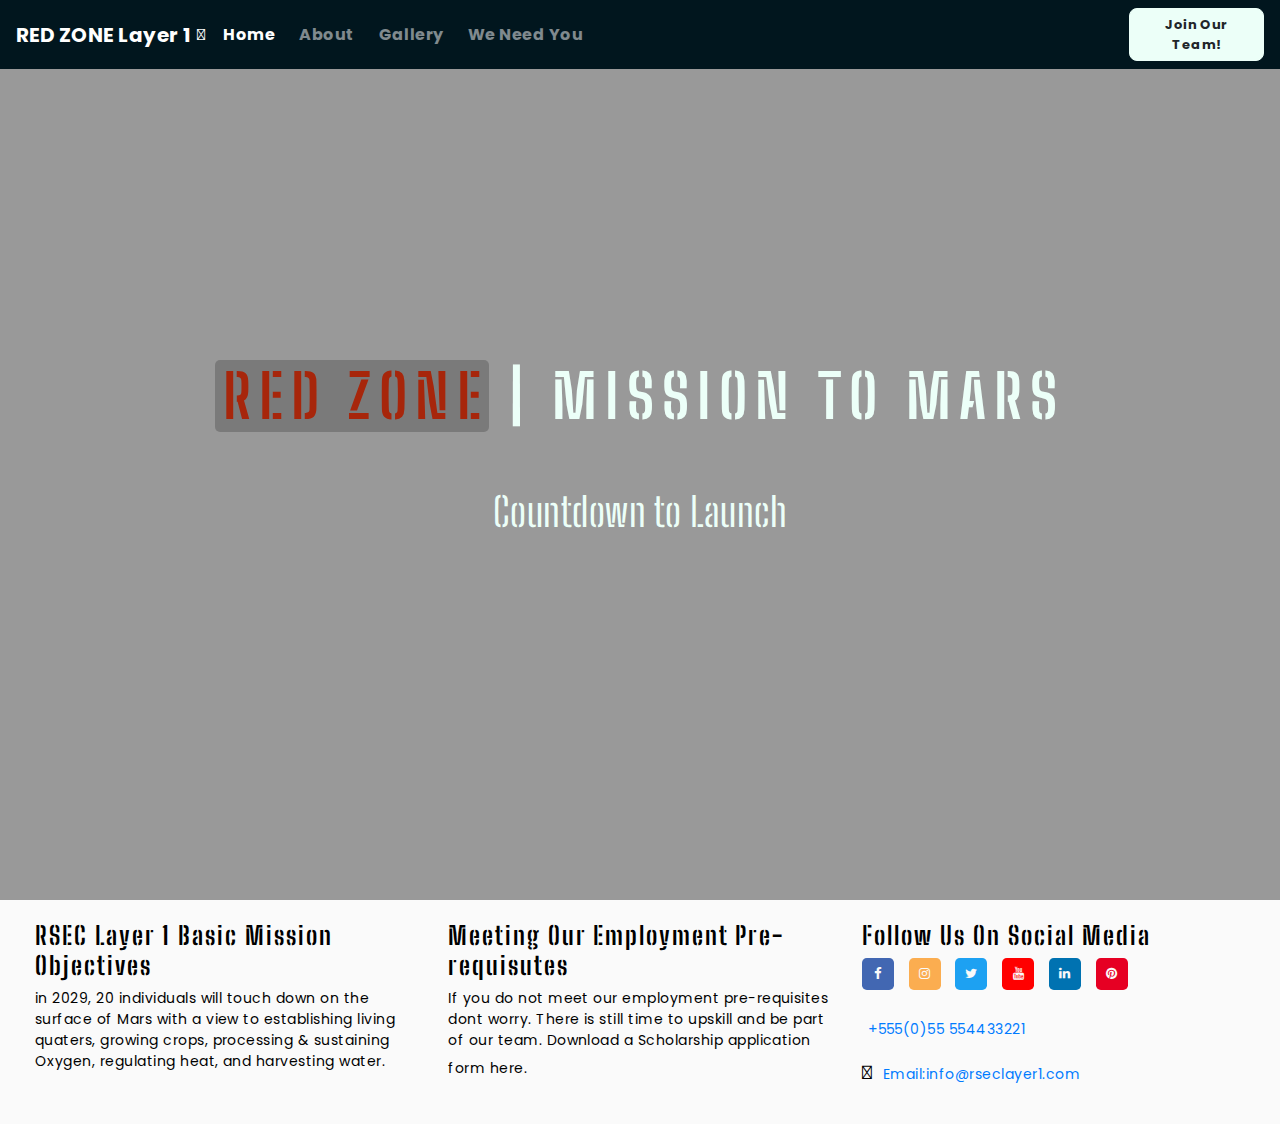
==== index.html @ 6c83a7f4 "navbar dropdown menu removed as it serves no purpose with the page being so short" ====
<!DOCTYPE html>
<html lang="en">

<head>
    <meta charset="UTF-8">
    <title>Red Zone | Mission 2 Mars</title>
    <meta name="viewport" content="width=device-width, initial-scale=1.0">
    <link rel="stylesheet" href="https://stackpath.bootstrapcdn.com/bootstrap/4.3.1/css/bootstrap.min.css"
        integrity="sha384-ggOyR0iXCbMQv3Xipma34MD+dH/1fQ784/j6cY/iJTQUOhcWr7x9JvoRxT2MZw1T" crossorigin="anonymous">
    <link rel="stylesheet" href="https://use.fontawesome.com/releases/v5.6.1/css/all.css"
        integrity="sha384-gfdkjb5BdAXd+lj+gudLWI+BXq4IuLW5IT+brZEZsLFm++aCMlF1V92rMkPaX4PP" crossorigin="anonymous">
    <script src="https://stackpath.bootstrapcdn.com/bootstrap/4.3.1/js/bootstrap.min.js"
        integrity="sha384-JjSmVgyd0p3pXB1rRibZUAYoIIy6OrQ6VrjIEaFf/nJGzIxFDsf4x0xIM+B07jRM" crossorigin="anonymous">
        </script>
    <link rel="preconnect" href="https://fonts.gstatic.com">
    <link href="https://fonts.googleapis.com/css2?family=Big+Shoulders+Stencil+Text&display=swap" rel="stylesheet">
    <link href="https://fonts.googleapis.com/css2?family=Poppins&display=swap" rel="stylesheet">
    <link href="https://fonts.googleapis.com/css2?family=JetBrains+Mono&display=swap" rel="stylesheet">
    <link rel="stylesheet" href="https://maxcdn.bootstrapcdn.com/font-awesome/4.7.0/css/font-awesome.min.css"
        type="text/css" />
    <link rel="stylesheet" href="assets/css/style.css">
</head>

<body>
    <!-- Start Nav Bar-->
    <div class="container-fluid navalert-container">
        <nav class="navbar navbar-dark navbar-expand-md">
            <a href="index.html" class="navbar-brand">RED ZONE Layer 1</a>
            <a><i class="fas fa-space-shuttle fa-rotate-270" aria-hidden="true"></i>
                <span class="sr-only">Space-Shuttle</span>
            </a>
            <button class="navbar-toggler ml-auto" type="button" data-toggle="collapse" data-target="#navbarNavDropdown"
                aria-controls="navbarNavDropdown" aria-expanded="false" aria-label="Toggle navigation">
                <span class="navbar-toggler-icon"></span></button>
            <div class="collapse navbar-collapse" id="navbarNavDropdown">
                <ul class="navbar-nav mr-auto">
                    <li class="active nav-item mr-2"><a class="nav-link" href="index.html">Home</a></li>
                    <li class="nav-item mr-2"><a class="nav-link" href="about.html">About</a></li>
                    <li class="nav-item mr-2"><a class="nav-link" href="gallery.html">Gallery</a></li>
                    <li class="nav-item mr-2"><a class="nav-link" href="weneedyou.html">We Need You</a></li>
                    <!--<li class="nav-item dropdown">
                        <a class="nav-link dropdown-toggle" href="#" id="navbarDropdownMenuLink" role="button"
                            data-toggle="dropdown" aria-haspopup="true" aria-expanded="false">
                            We Need You
                        </a>
                        <div class="dropdown-menu" aria-labelledby="navbarDropdownMenuLink">
                            <a class="dropdown-item" href="weneedyou.html#am">Advanced Medical</a>
                            <a class="dropdown-item" href="weneedyou.html#it">Information Tech.</a>
                            <a class="dropdown-item" href="weneedyou.html#as">Agriculture Science</a>
                            <a class="dropdown-item" href="weneedyou.html#es">Engineering Science</a>
                        </div>
                    </li>-->
                    <li class="nav-item mr-2 d-block d-md-none"><a class="nav-link" data-toggle="modal"
                            data-target="#signupmodal">Join Our Team!</a></li>
                </ul>
            </div>
            <div class="d-none d-md-block">
                <p class="navbar-text my-auto mr-2"><i class="question">Do you have what it takes to lead the next
                        generation?</i></p>
                <a class="btn btn--cta btn--red" data-toggle="modal" data-target="#signupmodal">Join Our Team!</a>
                <!--join our team header button linked to pop-up modal-->
            </div>
        </nav>
    </div>

    <!-- End Nav Bar-->

    <!-- Start Mid-Section-->

    <div class="container-fluid callout-container">
        <div class="opaque-overlay">&nbsp;</div>
        <div class="row">
            <div class="col-12">
                <section class="callout jumbotron text-center">
                    <h1 class="jumbotron-header fade-in-2sec"><span class="red-text">RED ZONE</span><span
                            class="line-divider"> |</span> MISSION TO MARS</h1>
                    <p class="countdown_text fade-in-2sec">Countdown to Launch</p>

                    <!-- Start Countdown Timer (Found @https://www.w3schools.com/howto/howto_js_countdown.asp) -->

                    <p id="countdown_timer"></p>
                    <script>
                        // Set the date we're counting down to
                        var countDownDate = new Date("Jan 5, 2030 15:37:25").getTime();

                        // Update the count down every 1 second
                        var x = setInterval(function () {

                            // Get today's date and time
                            var now = new Date().getTime();

                            // Find the distance between now and the count down date
                            var distance = countDownDate - now;

                            // Time calculations for days, hours, minutes and seconds
                            var days = Math.floor(distance / (1000 * 60 * 60 * 24));
                            var hours = Math.floor((distance % (1000 * 60 * 60 * 24)) / (1000 * 60 * 60));
                            var minutes = Math.floor((distance % (1000 * 60 * 60)) / (1000 * 60));
                            var seconds = Math.floor((distance % (1000 * 60)) / 1000);

                            // Output the result in an element with id="countdown_timer"
                            document.getElementById("countdown_timer").innerHTML = "T-minus " + days + "d " + hours + "h "
                                + minutes + "m " + seconds + "s ";

                            // If the count down is over, write some text 
                            if (distance < 0) {
                                clearInterval(x);
                                document.getElementById("countdown_timer").innerHTML = "EXPIRED";
                            }
                        }, 1000);
                    </script>
                    <!-- End Countdown Timer -->
                </section>
            </div>
        </div>
    </div>

    <!-- End Mid-Section-->

    <!--Start Footer-->

    <footer class="container-fluid">
        <div id="footer-details" class="row">
            <div class="col-sm-4">
                <h5 class="uppercase general-sub">RSEC Layer 1 Basic Mission Objectives</h5>
                <p class="inline-block">in 2029, 20 individuals will touch down on the surface of Mars with a view to
                    establishing living quaters, growing crops, processing & sustaining Oxygen, regulating heat, and harvesting water.
                </p>
            </div>
            <div class="col-sm-4">
                <h5 class="uppercase general-sub">Meeting Our Employment Pre-requisutes</h5>
                <p class="inline-block">If you do not meet our employment pre-requisites dont worry. 
                    There is still time to upskill and be part of our team. Download a Scholarship application
                    form here.
                    <a href="assets/application/application-form.pdf" target="_blank" class="application-pdf">
                        <i class="fas fa-file-download" aria-hidden="true"></i>
                        <span class="sr-only">Download Link.</span>
                    </a>
                </p>
            </div>
            <div class="col-sm-4">
                <h5 class="uppercase general-sub">Follow Us On Social Media</h5>
                <ul class="list-inline social-links">
                    <li class="list-inline-item">
                        <a target="_blank" href="https://www.facebook.com/">
                            <i class="fa fa-facebook" aria-hidden="true"></i>
                            <span class="sr-only">Facebook</span>
                        </a>
                    </li>
                    <li class="list-inline-item">
                        <a target="_blank" href="https://www.instagram.com/">
                            <i class="fa fa-instagram" aria-hidden="true"></i>
                            <span class="sr-only">Instagram</span>
                        </a>
                    </li>
                    <li class="list-inline-item">
                        <a target="_blank" href="https://twitter.com/">
                            <i class="fa fa-twitter" aria-hidden="true"></i>
                            <span class="sr-only">Twitter</span>
                        </a>
                    </li>
                    <li class="list-inline-item">
                        <a target="_blank" href="https://www.youtube.com/">
                            <i class="fa fa-youtube" aria-hidden="true"></i>
                            <span class="sr-only">Youtube</span>
                        </a>
                    </li>
                    <li class="list-inline-item">
                        <a target="_blank" href="https://www.linkedin.com/">
                            <i class="fa fa-linkedin" aria-hidden="true"></i>
                            <span class="sr-only">Linkedin</span>
                        </a>
                    </li>
                    <li class="list-inline-item">
                        <a target="_blank" href="https://www.pinterest.com/">
                            <i class="fa fa-pinterest" aria-hidden="true"></i>
                            <span class="sr-only">Pinterest</span>
                        </a>
                    </li>
                </ul>
                <p>        
                    <i class="fas fa-mobile-alt" aria-hidden="true"></i>
                    <a href="tel:+555(0)55 554433221">+555(0)55 554433221</a>
                </p>
                <p>
                    <i class="far fa-envelope" aria-hidden="true"></i>
                    <a href="mailto:info@rseclayer1.com">Email:info@rseclayer1.com</a>
                </p>
            </div>
        </div>
    </footer>

    <!--End Footer-->

    <!--Modal Start-->

    <div class="modal" tabindex="-1" role="dialog" id="signupmodal">
        <div class="modal-dialog" role="document">
            <div class="modal-content">
                <div class="modal-header">
                    <h5 class="modal-title">Join Our Team!</h5>
                    <a><i class="fas fa-space-shuttle fa-rotate-270 modal-shuttle" aria-hidden="true"></i>
                        <span class="sr-only">Space-Shuttle</span>
                    </a>
                    <button type="button" class="close" data-dismiss="modal" aria-label="Close">
                        <span aria-hidden="true">&times;</span>
                    </button>
                </div>
                <div class="modal-body">
                    <form>
                        <div>
                            <p>The Successful Candidate must hold an MSc. Degree in a relevant discipline. 
                            Where the candidate holds a Bachelor's degree at honors or ordinary level, 
                            previous relevant work experience may be taken into consideration at RSEC's discretion</p>
                        </div>
                        <div class="form-group">
                            <label for="first-name">Required fields are marked with an (*)</label>
                            <input type="text" class="form-control" id="first-name" placeholder="*Enter Full Name" required>
                        </div>
                        <div class="form-group">
                            <label for="contact-number"></label>
                            <input type="numbers" class="form-control" id="contact-number"
                                placeholder="Enter Contact No.">
                        </div>
                        <div class="input-group mb-3">
                            <select class="form-select" id="inputGroupSelect01">
                                <option selected>*Choose an Option...</option>
                                <option value="1">Advanced Medical</option>
                                <option value="2">Information Tech.</option>
                                <option value="3">Agriculture Science</option>
                                <option value="4">Engineering Science</option>
                            </select>
                            <label for="inputGroupSelect01" class="form-control careers">Careers</label>
                        </div>
                        <div class="form-group">
                            <label for="exampleInputEmail1"></label>
                            <input type="email" class="form-control" id="exampleInputEmail1"
                                aria-describedby="emailHelp" placeholder="*Enter Email Address" required>
                            <small id="emailHelp" class="form-text text-muted">We'll never share your personal details
                                with any other party</small>
                        </div>
                        <div class="form-group choose-file">
                            <input type="file" class="form-control" id="inputGroupFile02" required>
                            <label class="input-group-text" for="inputGroupFile02">Choose File</label>
                            <small id="uploadHelp" class="form-text text-muted">Please choose a .PDF version of your
                                most recent CV.</small>
                        </div>
                        <button type="submit" class="btn btn-modal btn--red2">Submit</button>
                    </form>
                </div>
            </div>
        </div>
    </div>

    <!--Modal End-->

    <script src="https://code.jquery.com/jquery-3.3.1.slim.min.js"
        integrity="sha384-q8i/X+965DzO0rT7abK41JStQIAqVgRVzpbzo5smXKp4YfRvH+8abtTE1Pi6jizo" crossorigin="anonymous">
        </script>
    <script src="https://cdnjs.cloudflare.com/ajax/libs/popper.js/1.14.3/umd/popper.min.js"
        integrity="sha384-ZMP7rVo3mIykV+2+9J3UJ46jBk0WLaUAdn689aCwoqbBJiSnjAK/l8WvCWPIPm49" crossorigin="anonymous">
        </script>
    <script src="https://stackpath.bootstrapcdn.com/bootstrap/4.1.3/js/bootstrap.min.js"
        integrity="sha384-ChfqqxuZUCnJSK3+MXmPNIyE6ZbWh2IMqE241rYiqJxyMiZ6OW/JmZQ5stwEULTy" crossorigin="anonymous">
        </script>
</body>

</html>
---- assets/css/style.css ----
/* -------------------------------------------------------------------------Fonts */
.text-uppercase {
    text-align: center;
	font-family: Big Shoulders Stencil Text;
}

.general-sub {
	font-family: Big Shoulders Stencil Text;
	font-size: 25px;
	font-weight: bold;
	letter-spacing: 2px;
}

body {
    font-family: 'Poppins', sans-serif;
	letter-spacing: .03rem;
}

.modal-bold {
    font-weight: bold;
    color: #01161E;
}

.modal-header {
    background-color: #828A95;
}

.modal-title {
    font-family: Big Shoulders Stencil Text;
    font-size: 40px;
    color: #fafafa;
    margin-top: 0px;
    margin-bottom: 0px;
}

.about-body {
    font-family: 'Poppins', sans-serif;
    font-size: 0.9rem;
    letter-spacing: .03rem;
    text-align: justify;
    color: #ecfff8;
    margin-right: 2rem;
    margin-left: 2rem;
}

.weneedyou-body {
    font-family: 'Poppins', sans-serif;
    font-size: 0.9rem;
    letter-spacing: .03rem;
    text-align: justify;
    color: #ecfff8;
    margin-top: 1rem;
    margin-right: 2rem;
    margin-left: 2rem;
}

.weneedyou-font {
    font-family: Big Shoulders Stencil Text, sans-serif;
    font-size: 1.6rem;
    letter-spacing: .05rem;
    color: #ecfff8;
    margin-top: 0.65rem;
    margin-right: 2rem;
    margin-left: 2rem;
}

.ceo-text {
    font-family: 'Poppins', sans-serif;
    font-size: 0.8rem;
    letter-spacing: .03rem;
    text-align: justify;
    color: #ecfff8;
}

.opaque {
    background-color: rgba(0, 0, 0, 0.1);
    padding-left: 0.3rem;
    border-radius: 0.3rem;
}

.initial-space {
    margin-top: 1rem;
}

.final-space {
    margin-bottom: 1rem;
}

/* ------------------------------------------------------------------------Navbar */

.fa-space-shuttle {
	color: #fafafa;
    background: #01161e;
	margin-right: 10px;
}

.navalert-container {
    position: fixed;
    top: 0;
    left: 0px;
    right: 0px;
    padding-left: 0;
    padding-right: 0;
    z-index: 1;
}

.navbar {
    margin-bottom: 0;
    border: 0;
    width: 100%;
    background: #01161e;
}

.navbar .navbar-toggler {
    border: 0;
}

.navbar-brand {
    font-weight: bold;
	margin-right: 5px;
}

.navbar .navbar-nav a {
    font-weight: bold;
}

.question {
	color: #828a95
}

.dropdown-menu {
    background-color:#828A95;
    color: black;
}

/* ------------------------------------------------------------------------Buttons*/

.btn--cta {
    font-weight: bold;
    font-size: 13px;
    border-radius: 8px;
    width: 135px;
}

.btn--red {
    color: #01161e;
    background-color: #ecfff8;
    border-color: #ecfff8;
}

.btn--red:hover,
.btn--red:active,
.btn--red:focus,
.btn--red:active:focus {
    background-color: #a7260b;
    border-color: #a7260b;
    color: #ecfff8;
}

.btn-modal {
    margin-top: 20px;
    font-weight: bold;
    font-size: 18px;
    border-radius: 8px;
    width: 120px;
}

.btn--red2 {
    color: #01161e;
    background-color: #828A95;
    border-color: #828A95;
}

.btn--red2:hover,
.btn--red2:active,
.btn--red2:focus,
.btn--red2:active:focus {
    background-color: #a7260b;
    border-color: #a7260b;
    color: #ecfff8;
}

/* -------------------------------------------------------------------Colours used*/

/* --------Rufous Red = #A72608 -- */
/* -----Xiketic Brown = #18020C -- */
/* ------Roman Silver = #828A95 -- */
/* --------Mint Cream = #ECFFF8 -- */
/* --Rich Black FOGRA = #01161E -- */
/* ---------Off White = #FAFAFA -- */

/* -----------------------------------------------------------------Image Styling */

.callout-container {
    height: 100vh;
    background: url(../images/mars1.jpg) no-repeat bottom right fixed; 
    -webkit-background-size: cover;
    -moz-background-size: cover;
    -o-background-size: cover;
    background-size: cover;
    display: flex;
    align-items: center;
    justify-content: center;
    position: relative;
}

.callout-container-gallery {
    height: 100%;
    background: url(../images/mars1.jpg) no-repeat bottom right fixed;
    -webkit-background-size: cover;
    -moz-background-size: cover;
    -o-background-size: cover;
    background-size: cover;
    display: flex;
    align-items: center;
    justify-content: center;
    position: relative;
    margin-top: 50px;
}

.callout-container-about {
    height: 100%;
    background: url(../images/mars1B.jpg) no-repeat bottom right fixed; 
    -webkit-background-size: cover;
    -moz-background-size: cover;
    -o-background-size: cover;
    background-size: cover;
    display: flex;
    align-items: flex-start;
    justify-content: center;
    position: relative;
    margin-top: 50px;
}

.callout-container-weneedyou1 {
    height: 100%;
    background: url(../images/mars1B.jpg) no-repeat bottom right fixed;
    -webkit-background-size: cover;
    -moz-background-size: cover;
    -o-background-size: cover;
    background-size: cover;
    display: flex;
    align-items: center;
    justify-content: center;
    position: relative;
    margin-top: 50px;
}
.callout-container-weneedyou2 {
    height: 100%;
    background: url(../images/mars1B.jpg) no-repeat bottom right fixed; 
    -webkit-background-size: cover;
    -moz-background-size: cover;
    -o-background-size: cover;
    background-size: cover;
    display: flex;
    align-items: center;
    justify-content: center;
    position: relative;
}

.opaque-overlay {
    position: absolute;
    top: 0;
    left: 0;
    height: 100%;
    width: 100%;
    background-color: rgba(0,0,0,0.4);
}

#photo {
    clear: both;
    line-height: 0;
    column-count: 4;
    column-gap: 5px;
}

#photo img{
    width: 100%;
    padding: 10px 10px 10px 10px;
    margin: 10px 10px 5px 15px;
    display: inline-block;
    background-color: rgba(0, 0, 0, 0.2);
    border-radius: 5px;
}


.left-column {
    width: 30%;
}

.middle-column {
    width: 50%;
}

.right-column {
    width: 20%;
    text-align: center;
}

.left-column img {
    width: 100%;
    margin: 10px 15px 10px 15px;
}

.right-column a {
    margin-top: 5rem;
}

.about-left-column {
    width: 15%;
    text-align: center;
}

.about-middle-column {
    width: 60%;
    text-align: center;
}

.about-right-column {
    width: 25%;
    text-align: center;
}

.company-logo img {
    width: 80%;
    margin-top: 1.5rem;
    margin-left: auto;
    margin-right: auto;
    box-shadow: 4px 4px rgba(0, 0, 0, 0.2);
}

.about-right-column img {
    width: 80%;
    margin-top: 1.5rem;
    margin-left: auto;
    margin-right: auto;
}

.about-right-column p {
    width: 80%;
    margin-top: 1.0rem;
    margin-bottom: 1.0rem;
    margin-left: auto;
    margin-right: auto;
}

.ceo-box-shadow {
    box-shadow: 6px 6px rgba(0, 0, 0, 0.2); 
}


/* Container holding the image and the text */
.container-light {
    position: relative;
    text-align: center;
    color: #ECFFF8;
    font-family: 'Poppins', sans-serif;
    font-size: 11px;
    letter-spacing: .03rem;
}

.container-dark {
    position: relative;
    text-align: center;
    color: #01161E;
    font-family: 'Poppins', sans-serif;
    font-size: 11px;
    font-weight: bold;
    letter-spacing: .03rem;
}

/* Bottom left and Top Right text Photo Gallery*/
.bottom-left {
    position: absolute;
    bottom: 23px;
    left: 30px;
}

.top-right {
    position: absolute;
    top: 28px;
    right: 0px;
}

/* -----------------------------------------------------------------------Heading */

.jumbotron {
    background-color: transparent;
}

.jumbotron-header {
    color: #ecfff8;
	font-family: Big Shoulders Stencil Text;
    font-weight: bold;
	font-size: 60px;
	letter-spacing: 8px;
    margin-bottom: 50px;
    margin-top: 50px;
}

.red-text {
    color: #a7260b;
	background-color: rgba(0,0,0,0.2);
	padding-left: 8px;
	border-radius: 5px;
}

.countdown_text {
    text-align: center;
    font-family: Big Shoulders Stencil Text;
    font-size: 40px;
    color: #ecfff8;
}

/* -------------------------------------------------------------Countdown Timer */

#countdown_timer {
	position: relative;
	text-align: center;
	font-family: JetBrains Mono;
	border-radius: 5px;
	font-size: 30px;
	color: #ecfff8;
	background-color: rgba(0, 0, 0, 0.25);
	margin-top: 40px;
	margin-left: 0px;
	padding-left: 0px;
	padding-right: 0px;
}


/* ---------------------------------------------------------------------Fade-In */

.fade-in-2sec {
animation: fadeIn ease 2s;
-webkit-animation: fadeIn ease 2s;
-moz-animation: fadeIn ease 2s;
-o-animation: fadeIn ease 2s;
-ms-animation: fadeIn ease 2s;
}

.fade-in-4sec {
animation: fadeIn ease 4s;
-webkit-animation: fadeIn ease 4s;
-moz-animation: fadeIn ease 4s;
-o-animation: fadeIn ease 4s;
-ms-animation: fadeIn ease 4s;
}


@keyframes fadeIn {
0% {opacity:0;}
100% {opacity:1;}
}

@-moz-keyframes fadeIn {
0% {opacity:0;}
100% {opacity:1;}
}

@-webkit-keyframes fadeIn {
0% {opacity:0;}
100% {opacity:1;}
}

@-o-keyframes fadeIn {
0% {opacity:0;}
100% {opacity:1;}
}

@-ms-keyframes fadeIn {
0% {opacity:0;}
100% {opacity:1;}
}

/* ------------------------------------------------------------Hover/Overlays.css */

.pic-container {
    position: relative;   
}

.pic-overlay {
    position: absolute; 
    bottom: 20px;
    background: rgba(0, 0, 0, 0.6);
    color: #fafafa; 
    width: 100%;
    margin-left: 0.95rem;
    margin-right: 0rem;
    transition: .5s ease;
    opacity:0;
    font-family: 'Poppins', sans-serif;
    font-size: 14px;
    padding: 10px;
    text-align: center;
}

.pic-container:hover .pic-overlay {
    opacity: 1;
}

.pic-container:focus .pic-overlay {
    opacity: 1;
}

.pic-container:active .pic-overlay {
    opacity: 1;
}

/* ---------------------------------------------------------------------Modal.css */

.input-group-text {
    display: none;
}

.modal-shuttle {
    background-color: #828A95;
    font-size: 1.5rem;
    margin-left: 0.5rem;
    margin-top: 1.1rem;
}

.input-group {
    margin-top: 2.4rem;
    margin-left: 0.1rem;
}

.choose-file {
    margin-top: 2.2rem;
}

.careers {
    margin-right: 0.1rem;
}

/* ------------------------------------------------------------------------Footer */
#footer-details {
    padding: 20px;
}

footer {
    background-color: #fafafa;
	font-size: 14px;
    color: black;
    min-height: 120px;
    margin: 0;
}

.social-links {
    padding-bottom: 0;
}

.social-links li a i {
    width: 32px;
    height: 32px;
    padding: 12px 0;
    border-radius: 15%;
    font-size: 13px;
    line-height: 7px;
    text-align: center;
    color: #fafafa;
    transition: all 0.35s ease-in-out;
    -moz-transition: all 0.35s ease-in-out;
    -webkit-transition: all 0.35s ease-in-out;
    -o-transition: all 0.35s ease-in-out;
}

.social-networks{
    text-align: center;
}

.social-networks li {
    display:inline;
}

.social-networks i {
    font-size: 160%;
    margin: 1%;
    padding: 5%;
    color: #777777;
}

.fa-facebook {
    background: #4267B2;
}

.fa-instagram {
    background: #fbad50;
}

.fa-twitter {
    background: #1DA1F2;
}

.fa-youtube {
    background: #FF0000;
}

.fa-linkedin {
    background: #0072b1;
}

.fa-pinterest {
    background: #E60023;
}

.list-inline-item:not(:last-child) {
		margin-right: .65rem;
}

.social-links li a i:hover {
    background: #535353;
}

.fa-mobile-alt {
    font-size: 1.2rem;
    margin-right: 0.4rem;
}

.fa-envelope {
    font-size: 1.2rem;
    margin-right: 0.4rem;
}

/* -----------------------------------------------------Download Application Form */

.application-pdf i {
    font-size: 20px;
    color: black;
    text-align: center;
    padding-left: 5px;
    transition: all 0.35s ease-in-out;
    -moz-transition: all 0.35s ease-in-out;
    -webkit-transition: all 0.35s ease-in-out;
    -o-transition: all 0.35s ease-in-out;
}

.application-pdf i:hover {
    color: #dc143c;
}

/* ------------------------------------------------------------Media Query 1400px */

@media(max-width: 1400px) {
    .weneedyou-body {
        font-size: 0.8rem;
    }
}

/* ------------------------------------------------------------Media Query 1370px */

@media(max-width: 1370px) {
    #photo{
        column-count:3;
        column-gap: 0px;
    }

    #photo img{
        margin-left: 0px;
    }
    .bottom-left {
        position: absolute;
        bottom: 23px;
        left: 14px;
    }

    .top-right {
        position: absolute;
        top: 28px;
        right: 14px;
    }
    .callout-container-gallery {
        margin-top: 50px;
    }
}

/* ------------------------------------------------------------Media Query 1280px */

@media(max-width: 1280px) {
    .list-inline-item:not(:last-child) {
		margin-bottom: .5rem;
    }
    .question {
		display: none;
    }
    .btn-modal {
        font-size: 30px;
        border-radius: 10px;
        width: 170px;
        height: 60px;
    }

    .left-column {
        width: 100%;
        text-align: center;
    }

    .middle-column {
        width: 100%;
        text-align: center;
    }

    .right-column {
        width: 100%;
        margin-bottom: 5rem;
    }

    .right-column a {
        margin-top: 2rem;
    }

    .left-column img {
        width: 70%;
    }

    .middle-column p {
        width: 70%;
        margin-left: auto;
        margin-right: auto;
    }

    .initial-space p{
        margin-top: 0rem;
    }

    .initial-space a{
        margin-top: 1rem;
    }

    .final-space p {
        margin-top: 0rem;
    }
   
    .final-space a {
        margin-top: 1rem;
    }
    
    .pic-overlay {
        width: 70%;
        margin-left: 15%;
        margin-right: 15%;
        padding: 30px;
        font-size: 18px;
    }

    .about-left-column {
        width: 100%;
    }

    .about-middle-column {
        width: 100%;
    }

    .about-right-column {
        width: 100%;
        margin-bottom: 3rem;
    }

    .company-logo img {
        width: 40%;
        margin-top: 1.5rem;
        margin-left: auto;
        margin-right: auto;
        box-shadow: 8px 8px rgba(0, 0, 0, 0.2);
    }

    .about-right-column img {
        width: 50%;
        margin-top: 3rem;
        margin-left: auto;
        margin-right: auto;
    }

    .about-middle-column p {
        width: 70%;
        margin-left: auto;
        margin-right: auto;
    }

    .about-right-column p {
        width: 50%;
        margin-top: 1.5rem;
        margin-left: auto;
        margin-right: auto;
    }
    .weneedyou-body {
        font-size: 0.9rem;
    }
}


/* -------------------------------------------------Media Query 992px (min-width) */

@media(min-width: 992px) {
    #countdown_timer {
		position: absolute;
		text-align: center;
		font-family: JetBrains Mono;
		border-radius: 5px;
		font-size: 40px;
		color: #ecfff8;
		background-color: rgba(0, 0, 0, 0.25);
		margin-top: 40px;
		margin-left: 90px;
		padding-left: 15px;
		padding-right: 15px;
	}   
}

/* -------------------------------------------------------------Media Query 992px */

@media(max-width: 992px) {
    .line-divider {
		display: none;
    }
    .question {
		display: none;
    }
    #photo{
        column-count:2;
        column-gap: 0px;
    }

    #photo img{
        margin-left: 0px;
    }
    .bottom-left {
        position: absolute;
        bottom: 23px;
        left: 14px;
    }

    .top-right {
        position: absolute;
        top: 28px;
        right: 14px;
    }
    .callout-container-gallery {
        margin-top: 50px;
    }
    .weneedyou-body {
        font-size: 0.8rem;
    }

    .company-logo img {
        width: 60%;
        margin-left: auto;
        margin-right: auto;
    }

    .about-right-column img {
        width: 70%;
        margin-left: auto;
        margin-right: auto;
    }

    .about-middle-column p {
        width: 90%;
        margin-left: auto;
        margin-right: auto;
    }

    .about-right-column p {
        width: 70%;
        margin-left: auto;
        margin-right: auto;
    }
}

/* -------------------------------------------------------------Media Query 670px */

@media(max-width: 670px) {

    .left-column img {
        width: 90%;
    }

    .middle-column p {
        width: 90%;
    }

    .pic-overlay {
        width: 90%;
        margin-left: 5%;
        margin-right: 5%;
        padding: 40px;
        font-size: 14px;
    }
}

/* -------------------------------------------------------------Media Query 500px */

@media(max-width: 500px) {
    .jumbotron {
		margin-top: 110px;
		margin-bottom: 110px;
	}
	.jumbotron-header {
		font-size: 50px;
		margin-bottom: 20px;
	}
	#countdown_timer {
		margin-top: 0px;
	}
	.list-inline-item:not(:last-child) {
		margin-right: .3rem;
    }
    .countdown_text {  
		font-size: 30px;
    }
    #photo{
        column-count:1;
    }
    .bottom-left {
        position: absolute;
        bottom: 23px;
        left: 14px;
    }

    .top-right {
        position: absolute;
        top: 28px;
        right: 14px;
    }
    .callout-container-gallery {
        margin-top: 50px;
    }	
}
/* ---------------------------------------------------------Media Query 365px */

@media(max-width: 365px) {
    .modal-title {
        font-size: 30px;
    }
    .modal-shuttle {
        font-size: 1.2rem;
        margin-left: 0.5rem;
        margin-top: 0.8rem;
    }	
}

/* ------------------------------------------------Media Query 420px (height) */

@media(max-height: 420px) {
    .jumbotron {
		margin-top: 110px;
		margin-bottom: 110px;
	}
	.jumbotron-header {
		font-size: 45px;
		margin-bottom: 20px;
	}
	#countdown_timer {
		margin-top: 0px;
	}
	.list-inline-item:not(:last-child) {
		margin-right: .3rem;
    }
    .btn-modal {
        font-size: 30px;
        border-radius: 10px;
        width: 170px;
        height: 60px;
    }	
}
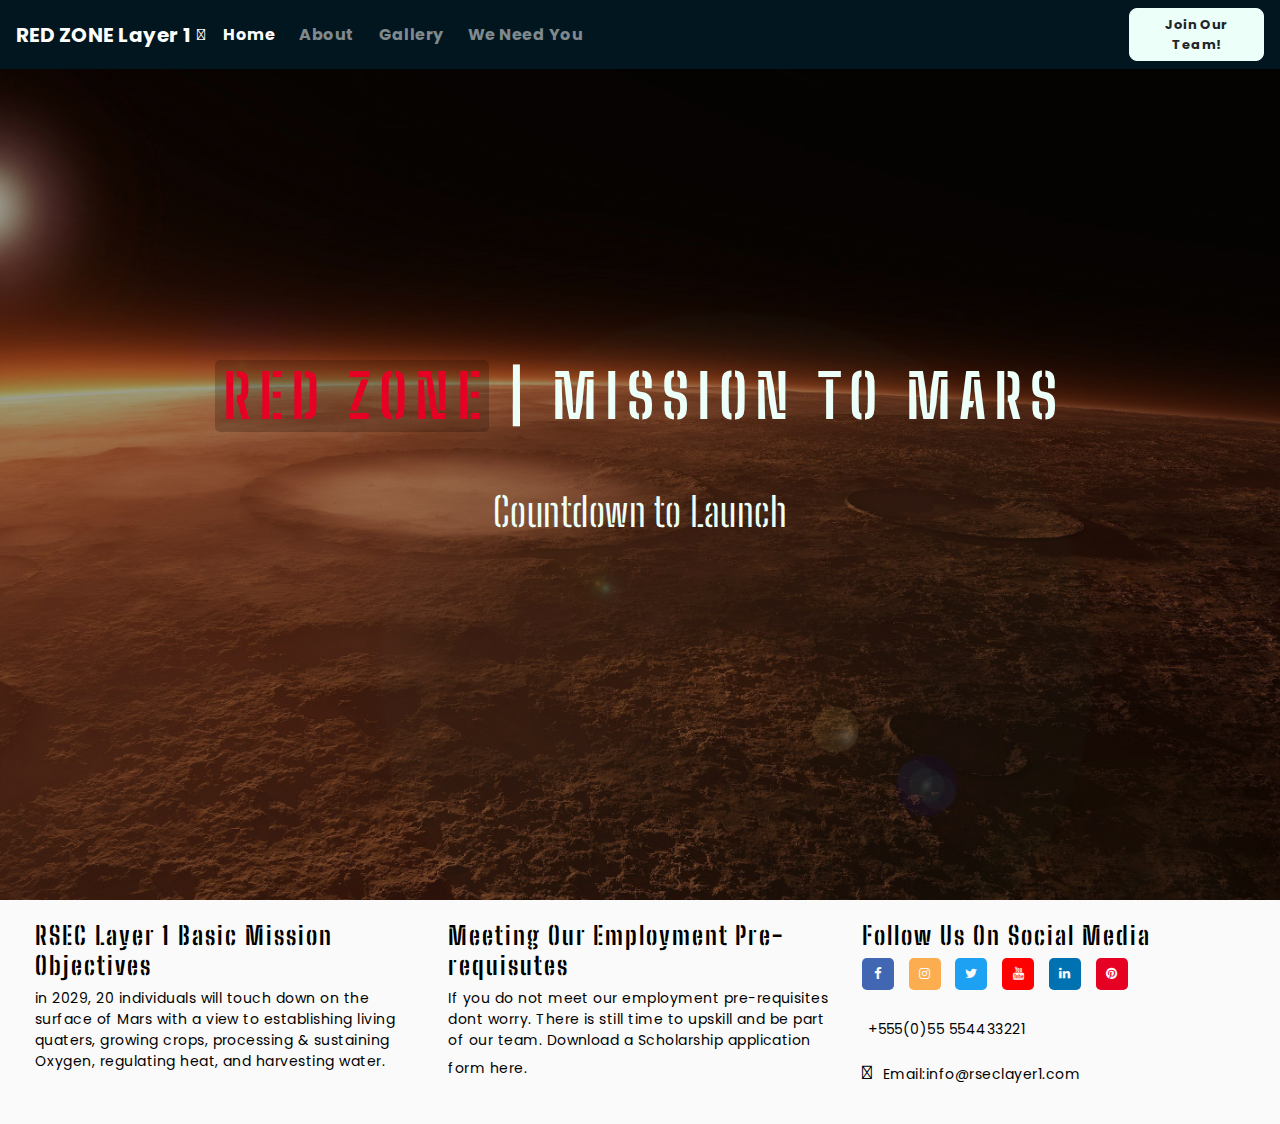
==== commit 9c66f715: "main red colour changed to make it more visible" ====
--- a/index.html
+++ b/index.html
@@ -68,7 +68,6 @@
     <!-- Start Mid-Section-->
 
     <div class="container-fluid callout-container">
-        <div class="opaque-overlay">&nbsp;</div>
         <div class="row">
             <div class="col-12">
                 <section class="callout jumbotron text-center">
@@ -180,11 +179,11 @@
                 </ul>
                 <p>        
                     <i class="fas fa-mobile-alt" aria-hidden="true"></i>
-                    <a href="tel:+555(0)55 554433221">+555(0)55 554433221</a>
+                    <a class="link-font" href="tel:+555(0)55 554433221">+555(0)55 554433221</a>
                 </p>
                 <p>
                     <i class="far fa-envelope" aria-hidden="true"></i>
-                    <a href="mailto:info@rseclayer1.com">Email:info@rseclayer1.com</a>
+                    <a class="link-font" href="mailto:info@rseclayer1.com">Email:info@rseclayer1.com</a>
                 </p>
             </div>
         </div>
--- a/assets/css/style.css
+++ b/assets/css/style.css
@@ -86,6 +86,10 @@
     margin-bottom: 1rem;
 }
 
+.link-font {
+    color: black;
+}
+
 /* ------------------------------------------------------------------------Navbar */
 
 .fa-space-shuttle {
@@ -152,8 +156,8 @@
 .btn--red:active,
 .btn--red:focus,
 .btn--red:active:focus {
-    background-color: #a7260b;
-    border-color: #a7260b;
+    background-color: #E60023;
+    border-color: #E60023;
     color: #ecfff8;
 }
 
@@ -175,14 +179,14 @@
 .btn--red2:active,
 .btn--red2:focus,
 .btn--red2:active:focus {
-    background-color: #a7260b;
-    border-color: #a7260b;
+    background-color: #E60023;
+    border-color: #E60023;
     color: #ecfff8;
 }
 
 /* -------------------------------------------------------------------Colours used*/
 
-/* --------Rufous Red = #A72608 -- */
+/* --------Rufous Red = #A72608 (changed to #E60023 as it is easier to see)-- */
 /* -----Xiketic Brown = #18020C -- */
 /* ------Roman Silver = #828A95 -- */
 /* --------Mint Cream = #ECFFF8 -- */
@@ -220,7 +224,7 @@
 
 .callout-container-about {
     height: 100%;
-    background: url(../images/mars1B.jpg) no-repeat bottom right fixed; 
+    background: url(../images/mars1.jpg) no-repeat bottom right fixed; 
     -webkit-background-size: cover;
     -moz-background-size: cover;
     -o-background-size: cover;
@@ -234,7 +238,7 @@
 
 .callout-container-weneedyou1 {
     height: 100%;
-    background: url(../images/mars1B.jpg) no-repeat bottom right fixed;
+    background: url(../images/mars1.jpg) no-repeat bottom right fixed;
     -webkit-background-size: cover;
     -moz-background-size: cover;
     -o-background-size: cover;
@@ -245,9 +249,10 @@
     position: relative;
     margin-top: 50px;
 }
+
 .callout-container-weneedyou2 {
     height: 100%;
-    background: url(../images/mars1B.jpg) no-repeat bottom right fixed; 
+    background: url(../images/mars1.jpg) no-repeat bottom right fixed; 
     -webkit-background-size: cover;
     -moz-background-size: cover;
     -o-background-size: cover;
@@ -258,15 +263,6 @@
     position: relative;
 }
 
-.opaque-overlay {
-    position: absolute;
-    top: 0;
-    left: 0;
-    height: 100%;
-    width: 100%;
-    background-color: rgba(0,0,0,0.4);
-}
-
 #photo {
     clear: both;
     line-height: 0;
@@ -399,7 +395,7 @@
 }
 
 .red-text {
-    color: #a7260b;
+    color: #E60023;
 	background-color: rgba(0,0,0,0.2);
 	padding-left: 8px;
 	border-radius: 5px;
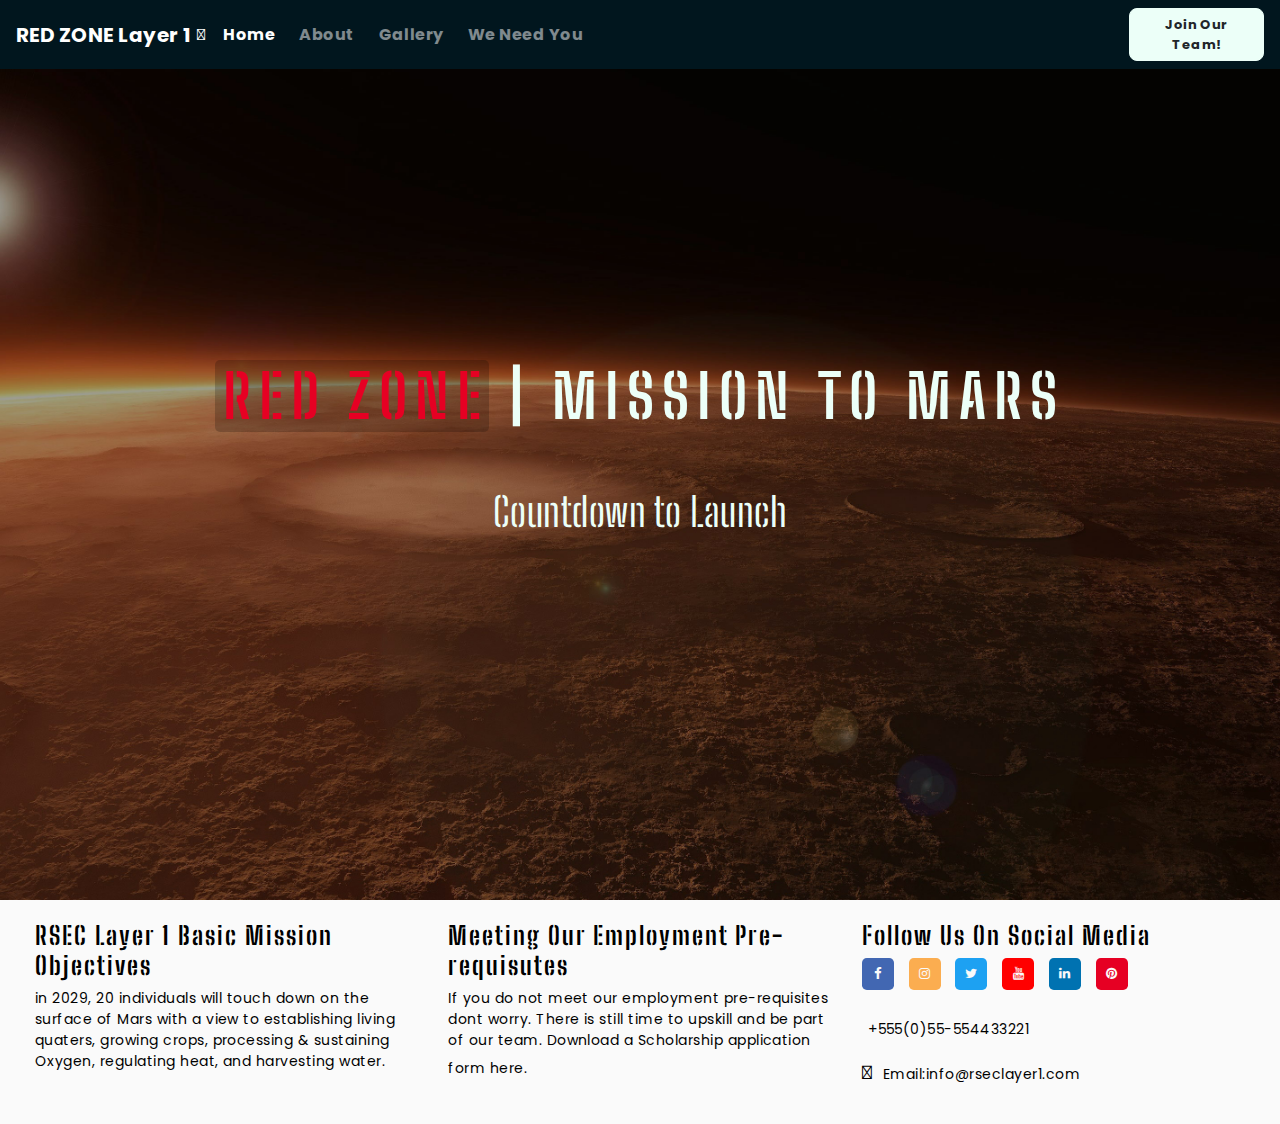
==== commit baa1b268: "About section updated" ====
--- a/index.html
+++ b/index.html
@@ -9,6 +9,9 @@
         integrity="sha384-ggOyR0iXCbMQv3Xipma34MD+dH/1fQ784/j6cY/iJTQUOhcWr7x9JvoRxT2MZw1T" crossorigin="anonymous">
     <link rel="stylesheet" href="https://use.fontawesome.com/releases/v5.6.1/css/all.css"
         integrity="sha384-gfdkjb5BdAXd+lj+gudLWI+BXq4IuLW5IT+brZEZsLFm++aCMlF1V92rMkPaX4PP" crossorigin="anonymous">
+    <script src="https://code.jquery.com/jquery-3.3.1.slim.min.js"
+        integrity="sha384-q8i/X+965DzO0rT7abK41JStQIAqVgRVzpbzo5smXKp4YfRvH+8abtTE1Pi6jizo" crossorigin="anonymous">
+        </script>
     <script src="https://stackpath.bootstrapcdn.com/bootstrap/4.3.1/js/bootstrap.min.js"
         integrity="sha384-JjSmVgyd0p3pXB1rRibZUAYoIIy6OrQ6VrjIEaFf/nJGzIxFDsf4x0xIM+B07jRM" crossorigin="anonymous">
         </script>
@@ -179,7 +182,7 @@
                 </ul>
                 <p>        
                     <i class="fas fa-mobile-alt" aria-hidden="true"></i>
-                    <a class="link-font" href="tel:+555(0)55 554433221">+555(0)55 554433221</a>
+                    <a class="link-font" href="tel:+555(0)55 554433221">+555(0)55-554433221</a>
                 </p>
                 <p>
                     <i class="far fa-envelope" aria-hidden="true"></i>
@@ -253,15 +256,5 @@
 
     <!--Modal End-->
 
-    <script src="https://code.jquery.com/jquery-3.3.1.slim.min.js"
-        integrity="sha384-q8i/X+965DzO0rT7abK41JStQIAqVgRVzpbzo5smXKp4YfRvH+8abtTE1Pi6jizo" crossorigin="anonymous">
-        </script>
-    <script src="https://cdnjs.cloudflare.com/ajax/libs/popper.js/1.14.3/umd/popper.min.js"
-        integrity="sha384-ZMP7rVo3mIykV+2+9J3UJ46jBk0WLaUAdn689aCwoqbBJiSnjAK/l8WvCWPIPm49" crossorigin="anonymous">
-        </script>
-    <script src="https://stackpath.bootstrapcdn.com/bootstrap/4.1.3/js/bootstrap.min.js"
-        integrity="sha384-ChfqqxuZUCnJSK3+MXmPNIyE6ZbWh2IMqE241rYiqJxyMiZ6OW/JmZQ5stwEULTy" crossorigin="anonymous">
-        </script>
 </body>
-
 </html>--- a/assets/css/style.css
+++ b/assets/css/style.css
@@ -152,15 +152,6 @@
     border-color: #ecfff8;
 }
 
-.btn--red:hover,
-.btn--red:active,
-.btn--red:focus,
-.btn--red:active:focus {
-    background-color: #E60023;
-    border-color: #E60023;
-    color: #ecfff8;
-}
-
 .btn-modal {
     margin-top: 20px;
     font-weight: bold;
@@ -175,14 +166,6 @@
     border-color: #828A95;
 }
 
-.btn--red2:hover,
-.btn--red2:active,
-.btn--red2:focus,
-.btn--red2:active:focus {
-    background-color: #E60023;
-    border-color: #E60023;
-    color: #ecfff8;
-}
 
 /* -------------------------------------------------------------------Colours used*/
 
@@ -469,7 +452,7 @@
 100% {opacity:1;}
 }
 
-/* ------------------------------------------------------------Hover/Overlays.css */
+/* -----------------------------------------------------------------/Overlays.css */
 
 .pic-container {
     position: relative;   
@@ -491,14 +474,6 @@
     text-align: center;
 }
 
-.pic-container:hover .pic-overlay {
-    opacity: 1;
-}
-
-.pic-container:focus .pic-overlay {
-    opacity: 1;
-}
-
 .pic-container:active .pic-overlay {
     opacity: 1;
 }
@@ -601,11 +576,7 @@
 }
 
 .list-inline-item:not(:last-child) {
-		margin-right: .65rem;
-}
-
-.social-links li a i:hover {
-    background: #535353;
+	margin-right: .65rem;
 }
 
 .fa-mobile-alt {
@@ -631,10 +602,6 @@
     -o-transition: all 0.35s ease-in-out;
 }
 
-.application-pdf i:hover {
-    color: #dc143c;
-}
-
 /* ------------------------------------------------------------Media Query 1400px */
 
 @media(max-width: 1400px) {
@@ -643,7 +610,7 @@
     }
 }
 
-/* ------------------------------------------------------------Media Query 1370px */
+/* ------------------------------------------------Media Query (Max-Width) 1370px */
 
 @media(max-width: 1370px) {
     #photo{
@@ -667,6 +634,49 @@
     }
     .callout-container-gallery {
         margin-top: 50px;
+    }
+}
+
+/* ---------------------------------Media Query (IPAD Landscape Min-Width) 1030px */
+
+@media(min-width: 1030px) {
+    .btn--red2:hover,
+    .btn--red2:active,
+    .btn--red2:focus,
+    .btn--red2:active:focus {
+        background-color: #E60023;
+        border-color: #E60023;
+        color: #ecfff8;
+    }
+
+    .btn--red:hover,
+    .btn--red:active,
+    .btn--red:focus,
+    .btn--red:active:focus {
+        background-color: #E60023;
+        border-color: #E60023;
+        color: #ecfff8;
+    }
+
+    .pic-container:hover .pic-overlay {
+        opacity: 1;
+    }
+
+    .pic-container:focus .pic-overlay {
+        opacity: 1;
+    }
+
+    .pic-container:active .pic-overlay {
+        opacity: 1;
+    }
+
+    .social-links li a i:hover {
+        background: lightgrey;
+        color: #01161E;
+    }
+
+    .application-pdf i:hover {
+        color: #dc143c;
     }
 }
 
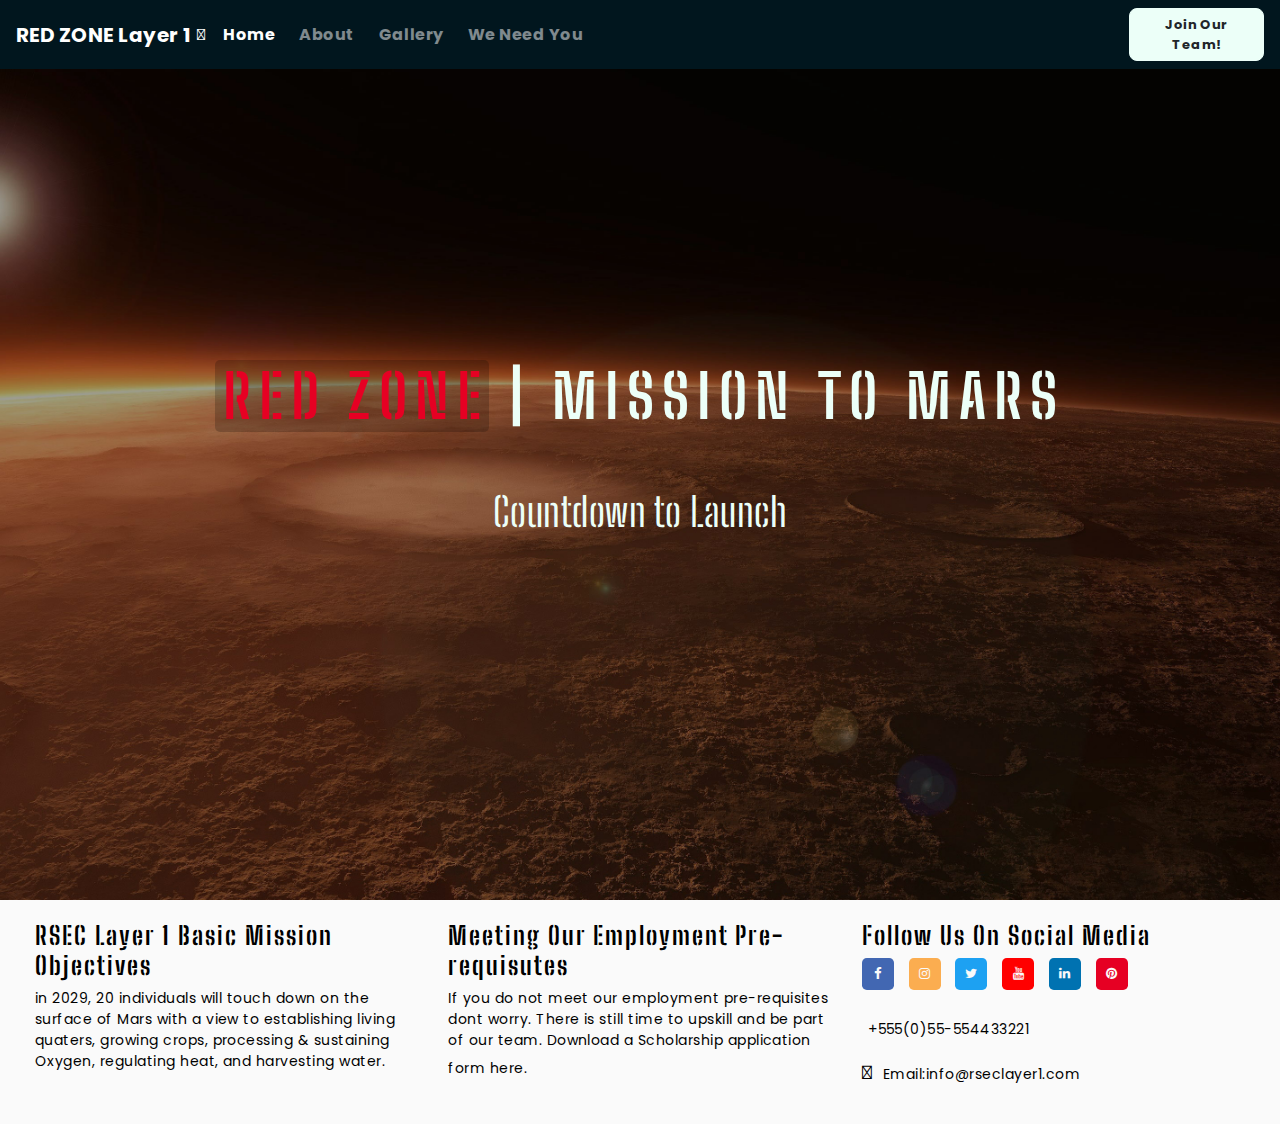
==== commit 3bc4668f: "validators ran and errors solved in HTML and in css where possible" ====
--- a/index.html
+++ b/index.html
@@ -2,6 +2,9 @@
 <html lang="en">
 
 <head>
+
+    <!-- Bootstrap, Font Awesome Icons, Jquery and Google Fonts links and scripts -->
+
     <meta charset="UTF-8">
     <title>Red Zone | Mission 2 Mars</title>
     <meta name="viewport" content="width=device-width, initial-scale=1.0">
@@ -22,51 +25,48 @@
     <link rel="stylesheet" href="https://maxcdn.bootstrapcdn.com/font-awesome/4.7.0/css/font-awesome.min.css"
         type="text/css" />
     <link rel="stylesheet" href="assets/css/style.css">
+
+    <!-- Bootstrap, Font Awesome Icons, Jquery and Google Fonts links and scripts -->
+
 </head>
 
 <body>
-    <!-- Start Nav Bar-->
-    <div class="container-fluid navalert-container">
-        <nav class="navbar navbar-dark navbar-expand-md">
-            <a href="index.html" class="navbar-brand">RED ZONE Layer 1</a>
-            <a><i class="fas fa-space-shuttle fa-rotate-270" aria-hidden="true"></i>
-                <span class="sr-only">Space-Shuttle</span>
-            </a>
-            <button class="navbar-toggler ml-auto" type="button" data-toggle="collapse" data-target="#navbarNavDropdown"
-                aria-controls="navbarNavDropdown" aria-expanded="false" aria-label="Toggle navigation">
-                <span class="navbar-toggler-icon"></span></button>
-            <div class="collapse navbar-collapse" id="navbarNavDropdown">
-                <ul class="navbar-nav mr-auto">
-                    <li class="active nav-item mr-2"><a class="nav-link" href="index.html">Home</a></li>
-                    <li class="nav-item mr-2"><a class="nav-link" href="about.html">About</a></li>
-                    <li class="nav-item mr-2"><a class="nav-link" href="gallery.html">Gallery</a></li>
-                    <li class="nav-item mr-2"><a class="nav-link" href="weneedyou.html">We Need You</a></li>
-                    <!--<li class="nav-item dropdown">
-                        <a class="nav-link dropdown-toggle" href="#" id="navbarDropdownMenuLink" role="button"
-                            data-toggle="dropdown" aria-haspopup="true" aria-expanded="false">
-                            We Need You
-                        </a>
-                        <div class="dropdown-menu" aria-labelledby="navbarDropdownMenuLink">
-                            <a class="dropdown-item" href="weneedyou.html#am">Advanced Medical</a>
-                            <a class="dropdown-item" href="weneedyou.html#it">Information Tech.</a>
-                            <a class="dropdown-item" href="weneedyou.html#as">Agriculture Science</a>
-                            <a class="dropdown-item" href="weneedyou.html#es">Engineering Science</a>
-                        </div>
-                    </li>-->
-                    <li class="nav-item mr-2 d-block d-md-none"><a class="nav-link" data-toggle="modal"
-                            data-target="#signupmodal">Join Our Team!</a></li>
-                </ul>
-            </div>
-            <div class="d-none d-md-block">
-                <p class="navbar-text my-auto mr-2"><i class="question">Do you have what it takes to lead the next
-                        generation?</i></p>
-                <a class="btn btn--cta btn--red" data-toggle="modal" data-target="#signupmodal">Join Our Team!</a>
-                <!--join our team header button linked to pop-up modal-->
-            </div>
-        </nav>
-    </div>
-
-    <!-- End Nav Bar-->
+    <header>
+
+        <!-- Start Nav Bar-->
+
+        <div class="container-fluid navalert-container">
+            <nav class="navbar navbar-dark navbar-expand-md">
+                <a href="index.html" class="navbar-brand">RED ZONE Layer 1</a>
+                <a><i class="fas fa-space-shuttle fa-rotate-270" aria-hidden="true"></i>
+                    <span class="sr-only">Space-Shuttle</span>
+                </a>
+                <button class="navbar-toggler ml-auto" type="button" data-toggle="collapse"
+                    data-target="#navbarNavDropdown" aria-controls="navbarNavDropdown" aria-expanded="false"
+                    aria-label="Toggle navigation">
+                    <span class="navbar-toggler-icon"></span></button>
+                <div class="collapse navbar-collapse" id="navbarNavDropdown">
+                    <ul class="navbar-nav mr-auto">
+                        <li class="active nav-item mr-2"><a class="nav-link" href="index.html">Home</a></li>
+                        <li class="nav-item mr-2"><a class="nav-link" href="about.html">About</a></li>
+                        <li class="nav-item mr-2"><a class="nav-link" href="gallery.html">Gallery</a></li>
+                        <li class="nav-item mr-2"><a class="nav-link" href="weneedyou.html">We Need You</a></li>
+                        <li class="nav-item mr-2 d-block d-md-none"><a class="nav-link" data-toggle="modal"
+                                data-target="#signupmodal">Join Our Team!</a></li>
+                    </ul>
+                </div>
+                <div class="d-none d-md-block">
+                    <p class="navbar-text my-auto mr-2"><i class="question">Do you have what it takes to lead the next
+                            generation?</i></p>
+                    <a class="btn btn--cta btn--red" data-toggle="modal" data-target="#signupmodal">Join Our Team!</a>
+                    <!--join our team header button linked to pop-up modal-->
+                </div>
+            </nav>
+        </div>
+
+        <!-- End Nav Bar-->
+
+    </header>
 
     <!-- Start Mid-Section-->
 
@@ -126,12 +126,13 @@
             <div class="col-sm-4">
                 <h5 class="uppercase general-sub">RSEC Layer 1 Basic Mission Objectives</h5>
                 <p class="inline-block">in 2029, 20 individuals will touch down on the surface of Mars with a view to
-                    establishing living quaters, growing crops, processing & sustaining Oxygen, regulating heat, and harvesting water.
+                    establishing living quaters, growing crops, processing & sustaining Oxygen, regulating heat, and
+                    harvesting water.
                 </p>
             </div>
             <div class="col-sm-4">
                 <h5 class="uppercase general-sub">Meeting Our Employment Pre-requisutes</h5>
-                <p class="inline-block">If you do not meet our employment pre-requisites dont worry. 
+                <p class="inline-block">If you do not meet our employment pre-requisites dont worry.
                     There is still time to upskill and be part of our team. Download a Scholarship application
                     form here.
                     <a href="assets/application/application-form.pdf" target="_blank" class="application-pdf">
@@ -180,9 +181,9 @@
                         </a>
                     </li>
                 </ul>
-                <p>        
+                <p>
                     <i class="fas fa-mobile-alt" aria-hidden="true"></i>
-                    <a class="link-font" href="tel:+555(0)55 554433221">+555(0)55-554433221</a>
+                    <a class="link-font" href="tel:+555(0)55554433221">+555(0)55-554433221</a>
                 </p>
                 <p>
                     <i class="far fa-envelope" aria-hidden="true"></i>
@@ -211,17 +212,19 @@
                 <div class="modal-body">
                     <form>
                         <div>
-                            <p>The Successful Candidate must hold an MSc. Degree in a relevant discipline. 
-                            Where the candidate holds a Bachelor's degree at honors or ordinary level, 
-                            previous relevant work experience may be taken into consideration at RSEC's discretion</p>
+                            <p>The Successful Candidate must hold an MSc. Degree in a relevant discipline.
+                                Where the candidate holds a Bachelor's degree at honors or ordinary level,
+                                previous relevant work experience may be taken into consideration at RSEC's discretion
+                            </p>
                         </div>
                         <div class="form-group">
                             <label for="first-name">Required fields are marked with an (*)</label>
-                            <input type="text" class="form-control" id="first-name" placeholder="*Enter Full Name" required>
+                            <input type="text" class="form-control" id="first-name" placeholder="*Enter Full Name"
+                                required>
                         </div>
                         <div class="form-group">
                             <label for="contact-number"></label>
-                            <input type="numbers" class="form-control" id="contact-number"
+                            <input type="tel" class="form-control" id="contact-number"
                                 placeholder="Enter Contact No.">
                         </div>
                         <div class="input-group mb-3">
@@ -257,4 +260,5 @@
     <!--Modal End-->
 
 </body>
+
 </html>--- a/assets/css/style.css
+++ b/assets/css/style.css
@@ -1,11 +1,11 @@
 /* -------------------------------------------------------------------------Fonts */
 .text-uppercase {
     text-align: center;
-	font-family: Big Shoulders Stencil Text;
+	font-family: 'Big Shoulders Stencil Text', cursive;
 }
 
 .general-sub {
-	font-family: Big Shoulders Stencil Text;
+	font-family: 'Big Shoulders Stencil Text', cursive;
 	font-size: 25px;
 	font-weight: bold;
 	letter-spacing: 2px;
@@ -26,7 +26,7 @@
 }
 
 .modal-title {
-    font-family: Big Shoulders Stencil Text;
+    font-family: 'Big Shoulders Stencil Text', cursive;
     font-size: 40px;
     color: #fafafa;
     margin-top: 0px;
@@ -55,7 +55,7 @@
 }
 
 .weneedyou-font {
-    font-family: Big Shoulders Stencil Text, sans-serif;
+    font-family: 'Big Shoulders Stencil Text', cursive;
     font-size: 1.6rem;
     letter-spacing: .05rem;
     color: #ecfff8;
@@ -149,7 +149,7 @@
 .btn--red {
     color: #01161e;
     background-color: #ecfff8;
-    border-color: #ecfff8;
+    border-color: #ecfff9;
 }
 
 .btn-modal {
@@ -163,13 +163,13 @@
 .btn--red2 {
     color: #01161e;
     background-color: #828A95;
-    border-color: #828A95;
+    border-color: #828A96;
 }
 
 
 /* -------------------------------------------------------------------Colours used*/
 
-/* --------Rufous Red = #A72608 (changed to #E60023 as it is easier to see)-- */
+/* --------Rufous Red = #A72608 -- (changed to #E60023 as it is easier to see) -- */
 /* -----Xiketic Brown = #18020C -- */
 /* ------Roman Silver = #828A95 -- */
 /* --------Mint Cream = #ECFFF8 -- */
@@ -369,7 +369,7 @@
 
 .jumbotron-header {
     color: #ecfff8;
-	font-family: Big Shoulders Stencil Text;
+	font-family: 'Big Shoulders Stencil Text', cursive;
     font-weight: bold;
 	font-size: 60px;
 	letter-spacing: 8px;
@@ -386,17 +386,17 @@
 
 .countdown_text {
     text-align: center;
-    font-family: Big Shoulders Stencil Text;
+    font-family: 'Big Shoulders Stencil Text', cursive;
     font-size: 40px;
     color: #ecfff8;
 }
 
-/* -------------------------------------------------------------Countdown Timer */
+/* ---------------------------------------------------------------Countdown Timer */
 
 #countdown_timer {
 	position: relative;
 	text-align: center;
-	font-family: JetBrains Mono;
+	font-family: 'JetBrains Mono', monospace;
 	border-radius: 5px;
 	font-size: 30px;
 	color: #ecfff8;
@@ -408,48 +408,48 @@
 }
 
 
-/* ---------------------------------------------------------------------Fade-In */
+/* -----------------------------------------------------------------------Fade-In */
 
 .fade-in-2sec {
-animation: fadeIn ease 2s;
--webkit-animation: fadeIn ease 2s;
--moz-animation: fadeIn ease 2s;
--o-animation: fadeIn ease 2s;
--ms-animation: fadeIn ease 2s;
+    animation: fadeIn ease 2s;
+    -webkit-animation: fadeIn ease 2s;
+    -moz-animation: fadeIn ease 2s;
+    -o-animation: fadeIn ease 2s;
+    -ms-animation: fadeIn ease 2s;
 }
 
 .fade-in-4sec {
-animation: fadeIn ease 4s;
--webkit-animation: fadeIn ease 4s;
--moz-animation: fadeIn ease 4s;
--o-animation: fadeIn ease 4s;
--ms-animation: fadeIn ease 4s;
+    animation: fadeIn ease 4s;
+    -webkit-animation: fadeIn ease 4s;
+    -moz-animation: fadeIn ease 4s;
+    -o-animation: fadeIn ease 4s;
+    -ms-animation: fadeIn ease 4s;
 }
 
 
 @keyframes fadeIn {
-0% {opacity:0;}
-100% {opacity:1;}
+    0% {opacity:0;}
+    100% {opacity:1;}
 }
 
 @-moz-keyframes fadeIn {
-0% {opacity:0;}
-100% {opacity:1;}
+    0% {opacity:0;}
+    100% {opacity:1;}
 }
 
 @-webkit-keyframes fadeIn {
-0% {opacity:0;}
-100% {opacity:1;}
+    0% {opacity:0;}
+    100% {opacity:1;}
 }
 
 @-o-keyframes fadeIn {
-0% {opacity:0;}
-100% {opacity:1;}
+    0% {opacity:0;}
+    100% {opacity:1;}
 }
 
 @-ms-keyframes fadeIn {
-0% {opacity:0;}
-100% {opacity:1;}
+    0% {opacity:0;}
+    100% {opacity:1;}
 }
 
 /* -----------------------------------------------------------------/Overlays.css */
@@ -621,6 +621,7 @@
     #photo img{
         margin-left: 0px;
     }
+
     .bottom-left {
         position: absolute;
         bottom: 23px;
@@ -632,6 +633,7 @@
         top: 28px;
         right: 14px;
     }
+
     .callout-container-gallery {
         margin-top: 50px;
     }
@@ -645,7 +647,7 @@
     .btn--red2:focus,
     .btn--red2:active:focus {
         background-color: #E60023;
-        border-color: #E60023;
+        border-color: #E60024;
         color: #ecfff8;
     }
 
@@ -654,7 +656,7 @@
     .btn--red:focus,
     .btn--red:active:focus {
         background-color: #E60023;
-        border-color: #E60023;
+        border-color: #E60024;
         color: #ecfff8;
     }
 
@@ -789,6 +791,7 @@
         margin-left: auto;
         margin-right: auto;
     }
+
     .weneedyou-body {
         font-size: 0.9rem;
     }
@@ -801,7 +804,7 @@
     #countdown_timer {
 		position: absolute;
 		text-align: center;
-		font-family: JetBrains Mono;
+		font-family: 'JetBrains Mono', monospace;
 		border-radius: 5px;
 		font-size: 40px;
 		color: #ecfff8;
@@ -819,9 +822,11 @@
     .line-divider {
 		display: none;
     }
+
     .question {
 		display: none;
     }
+
     #photo{
         column-count:2;
         column-gap: 0px;
@@ -830,6 +835,7 @@
     #photo img{
         margin-left: 0px;
     }
+
     .bottom-left {
         position: absolute;
         bottom: 23px;
@@ -841,9 +847,11 @@
         top: 28px;
         right: 14px;
     }
+
     .callout-container-gallery {
         margin-top: 50px;
     }
+
     .weneedyou-body {
         font-size: 0.8rem;
     }
@@ -900,23 +908,29 @@
     .jumbotron {
 		margin-top: 110px;
 		margin-bottom: 110px;
-	}
+    }
+    
 	.jumbotron-header {
 		font-size: 50px;
 		margin-bottom: 20px;
-	}
+    }
+    
 	#countdown_timer {
 		margin-top: 0px;
-	}
+    }
+    
 	.list-inline-item:not(:last-child) {
 		margin-right: .3rem;
     }
+
     .countdown_text {  
 		font-size: 30px;
     }
+
     #photo{
         column-count:1;
     }
+
     .bottom-left {
         position: absolute;
         bottom: 23px;
@@ -928,6 +942,7 @@
         top: 28px;
         right: 14px;
     }
+
     .callout-container-gallery {
         margin-top: 50px;
     }	
@@ -938,6 +953,7 @@
     .modal-title {
         font-size: 30px;
     }
+
     .modal-shuttle {
         font-size: 1.2rem;
         margin-left: 0.5rem;
@@ -951,17 +967,21 @@
     .jumbotron {
 		margin-top: 110px;
 		margin-bottom: 110px;
-	}
+    }
+    
 	.jumbotron-header {
 		font-size: 45px;
 		margin-bottom: 20px;
-	}
+    }
+    
 	#countdown_timer {
 		margin-top: 0px;
-	}
+    }
+    
 	.list-inline-item:not(:last-child) {
 		margin-right: .3rem;
     }
+
     .btn-modal {
         font-size: 30px;
         border-radius: 10px;
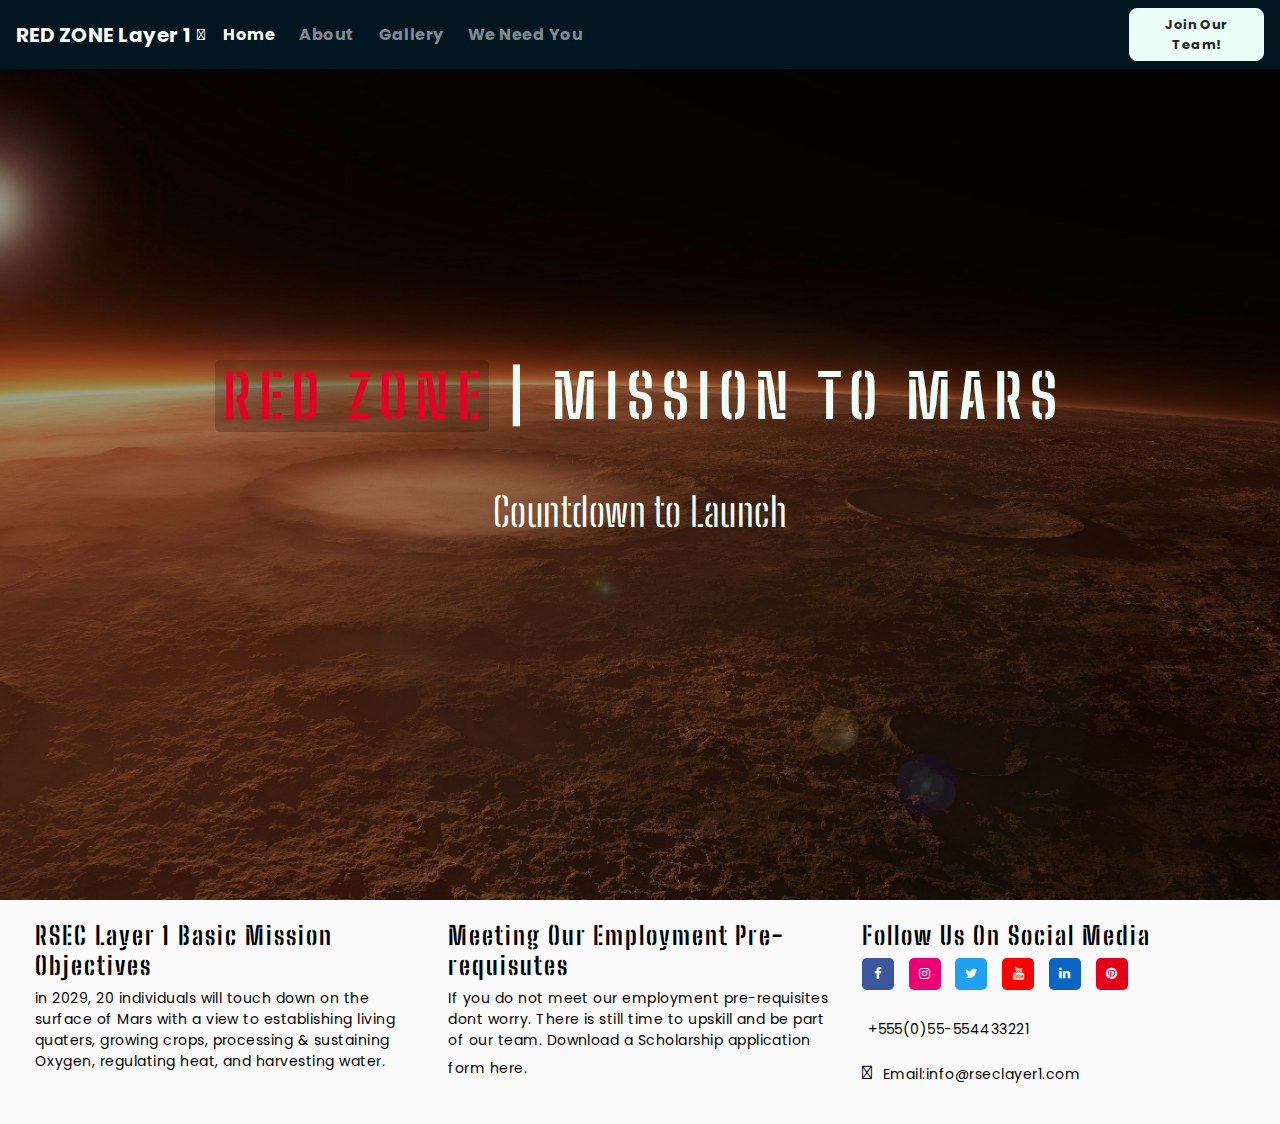
==== commit c9a7affc: "README added to and all pages code beautified" ====
--- a/index.html
+++ b/index.html
@@ -79,6 +79,8 @@
                     <p class="countdown_text fade-in-2sec">Countdown to Launch</p>
 
                     <!-- Start Countdown Timer (Found @https://www.w3schools.com/howto/howto_js_countdown.asp) -->
+                    <!-- The countdown timer carrys out a calculation based on the current date and time and the future date I have given it -->
+                    <!-- The future date is the 05-01-2029 which can be seen entered on line 88 -->
 
                     <p id="countdown_timer"></p>
                     <script>
@@ -187,7 +189,8 @@
                 </p>
                 <p>
                     <i class="far fa-envelope" aria-hidden="true"></i>
-                    <a class="link-font" href="mailto:info@rseclayer1.com">Email:info@rseclayer1.com</a>
+                    <a class="link-font"
+                        href="mailto:info@rseclayer1.com?subject:General%20Question">Email:info@rseclayer1.com</a>
                 </p>
             </div>
         </div>
@@ -211,36 +214,29 @@
                 </div>
                 <div class="modal-body">
                     <form>
-                        <div>
-                            <p>The Successful Candidate must hold an MSc. Degree in a relevant discipline.
-                                Where the candidate holds a Bachelor's degree at honors or ordinary level,
-                                previous relevant work experience may be taken into consideration at RSEC's discretion
-                            </p>
-                        </div>
                         <div class="form-group">
-                            <label for="first-name">Required fields are marked with an (*)</label>
-                            <input type="text" class="form-control" id="first-name" placeholder="*Enter Full Name"
+                            <label for="first-name"></label>
+                            <input type="text" class="form-control" id="first-name" placeholder="Enter Full Name"
                                 required>
                         </div>
                         <div class="form-group">
                             <label for="contact-number"></label>
-                            <input type="tel" class="form-control" id="contact-number"
-                                placeholder="Enter Contact No.">
+                            <input type="tel" class="form-control" id="contact-number" placeholder="Enter Contact No.">
                         </div>
                         <div class="input-group mb-3">
+                            <label for="inputGroupSelect01" class="form-control careers">Careers</label>
                             <select class="form-select" id="inputGroupSelect01">
-                                <option selected>*Choose an Option...</option>
+                                <option selected>Choose an Option...</option>
                                 <option value="1">Advanced Medical</option>
                                 <option value="2">Information Tech.</option>
                                 <option value="3">Agriculture Science</option>
                                 <option value="4">Engineering Science</option>
                             </select>
-                            <label for="inputGroupSelect01" class="form-control careers">Careers</label>
                         </div>
                         <div class="form-group">
                             <label for="exampleInputEmail1"></label>
                             <input type="email" class="form-control" id="exampleInputEmail1"
-                                aria-describedby="emailHelp" placeholder="*Enter Email Address" required>
+                                aria-describedby="emailHelp" placeholder="Enter Email Address" required>
                             <small id="emailHelp" class="form-text text-muted">We'll never share your personal details
                                 with any other party</small>
                         </div>
--- a/assets/css/style.css
+++ b/assets/css/style.css
@@ -1,4 +1,4 @@
-/* -------------------------------------------------------------------------Fonts */
+/* --------------------------------------------------Fonts and associated styling */
 .text-uppercase {
     text-align: center;
 	font-family: 'Big Shoulders Stencil Text', cursive;
@@ -88,6 +88,10 @@
 
 .link-font {
     color: black;
+}
+
+.red-link-font {
+    color: #E60023;
 }
 
 /* ------------------------------------------------------------------------Navbar */
@@ -246,22 +250,24 @@
     position: relative;
 }
 
-#photo {
+.photo {
     clear: both;
     line-height: 0;
     column-count: 4;
     column-gap: 5px;
 }
 
-#photo img{
+.photo img {
     width: 100%;
     padding: 10px 10px 10px 10px;
-    margin: 10px 10px 5px 15px;
     display: inline-block;
-    background-color: rgba(0, 0, 0, 0.2);
+
     border-radius: 5px;
 }
 
+.photo text {
+    text-shadow: 0.05rem 0.05rem black;
+}
 
 .left-column {
     width: 30%;
@@ -327,41 +333,7 @@
     box-shadow: 6px 6px rgba(0, 0, 0, 0.2); 
 }
 
-
-/* Container holding the image and the text */
-.container-light {
-    position: relative;
-    text-align: center;
-    color: #ECFFF8;
-    font-family: 'Poppins', sans-serif;
-    font-size: 11px;
-    letter-spacing: .03rem;
-}
-
-.container-dark {
-    position: relative;
-    text-align: center;
-    color: #01161E;
-    font-family: 'Poppins', sans-serif;
-    font-size: 11px;
-    font-weight: bold;
-    letter-spacing: .03rem;
-}
-
-/* Bottom left and Top Right text Photo Gallery*/
-.bottom-left {
-    position: absolute;
-    bottom: 23px;
-    left: 30px;
-}
-
-.top-right {
-    position: absolute;
-    top: 28px;
-    right: 0px;
-}
-
-/* -----------------------------------------------------------------------Heading */
+/* ----------------------------------------------------------------------Headings */
 
 .jumbotron {
     background-color: transparent;
@@ -375,6 +347,16 @@
 	letter-spacing: 8px;
     margin-bottom: 50px;
     margin-top: 50px;
+}
+
+.history-future-prereq {
+    color: #ecfff8;
+	font-family: 'Big Shoulders Stencil Text', cursive;
+    font-weight: bold;
+	font-size: 30px;
+	letter-spacing: 4px;
+    margin-bottom: 20px;
+    margin-top: 30px;
 }
 
 .red-text {
@@ -408,7 +390,7 @@
 }
 
 
-/* -----------------------------------------------------------------------Fade-In */
+/* ------------------------------------------------Header Text Transition Fade-In */
 
 .fade-in-2sec {
     animation: fadeIn ease 2s;
@@ -455,6 +437,10 @@
 /* -----------------------------------------------------------------/Overlays.css */
 
 .pic-container {
+    position: relative;   
+}
+
+.gallery-pic-container {
     position: relative;   
 }
 
@@ -474,11 +460,38 @@
     text-align: center;
 }
 
-.pic-container:active .pic-overlay {
-    opacity: 1;
-}
-
-/* ---------------------------------------------------------------------Modal.css */
+.gallery-pic-overlay {
+    position: absolute; 
+    bottom: 20px;
+    background: rgba(0, 0, 0, 0.6);
+    color: #fafafa; 
+    width: 90%;
+    margin-left: 5%;
+    margin-right: 5%; 
+    transition: .5s ease;
+    opacity:0;
+    font-family: 'Poppins', sans-serif;
+    font-size: 14px;
+    padding: 10px;
+    text-align: center;
+}
+
+.gallery-icon-overlay {
+    position: absolute; 
+    top: 0.6rem;
+    right: 0.6rem;
+    background: rgba(0, 0, 0, 0.4);
+    color: #fafafa; 
+    width: auto;
+    transition: .5s ease;
+    opacity:0;
+    font-size: 25px;
+    padding: 4px 4px 7px 9px;
+    border-radius: 0.6rem;
+}
+
+
+/* --------------------------------------------------------------------Modals.css */
 
 .input-group-text {
     display: none;
@@ -551,28 +564,32 @@
     color: #777777;
 }
 
+/* - The following Icon colours were derived by using a hex colour picker on the official brand media - */
+
+/* - The colour picker used was: https://imagecolorpicker.com/en/ - */
+
 .fa-facebook {
-    background: #4267B2;
+    background: #3b589c;
 }
 
 .fa-instagram {
-    background: #fbad50;
+    background: #ef0075;
 }
 
 .fa-twitter {
-    background: #1DA1F2;
+    background: #1da1f3;
 }
 
 .fa-youtube {
-    background: #FF0000;
+    background: #Fe0000;
 }
 
 .fa-linkedin {
-    background: #0072b1;
+    background: #0a66c2;
 }
 
 .fa-pinterest {
-    background: #E60023;
+    background: #E50019;
 }
 
 .list-inline-item:not(:last-child) {
@@ -602,7 +619,7 @@
     -o-transition: all 0.35s ease-in-out;
 }
 
-/* ------------------------------------------------------------Media Query 1400px */
+/* ---------------------------------------------- -Media Query (Max-Width) 1400px */
 
 @media(max-width: 1400px) {
     .weneedyou-body {
@@ -613,25 +630,13 @@
 /* ------------------------------------------------Media Query (Max-Width) 1370px */
 
 @media(max-width: 1370px) {
-    #photo{
+    .photo {
         column-count:3;
         column-gap: 0px;
     }
 
-    #photo img{
+    .photo img {
         margin-left: 0px;
-    }
-
-    .bottom-left {
-        position: absolute;
-        bottom: 23px;
-        left: 14px;
-    }
-
-    .top-right {
-        position: absolute;
-        top: 28px;
-        right: 14px;
     }
 
     .callout-container-gallery {
@@ -639,7 +644,8 @@
     }
 }
 
-/* ---------------------------------Media Query (IPAD Landscape Min-Width) 1030px */
+/* ---------------------Media Query (Larger than IPAD Landscape Min-Width) 1030px */
+/* Hovers and overlays work as normal until 1030px resolution is exceeded */
 
 @media(min-width: 1030px) {
     .btn--red2:hover,
@@ -664,11 +670,35 @@
         opacity: 1;
     }
 
+    .pic-container:active .pic-overlay {
+        opacity: 1;
+    }
+
     .pic-container:focus .pic-overlay {
         opacity: 1;
     }
 
-    .pic-container:active .pic-overlay {
+    .gallery-pic-container:hover .gallery-pic-overlay {
+        opacity: 1;
+    }
+
+    .gallery-pic-container:active .gallery-pic-overlay {
+        opacity: 1;
+    }
+
+    .gallery-pic-container:focus .gallery-pic-overlay {
+        opacity: 1;
+    }
+
+    .gallery-pic-container:hover .gallery-icon-overlay {
+        opacity: 1;
+    }
+
+    .gallery-pic-container:active .gallery-icon-overlay {
+        opacity: 1;
+    }
+
+    .gallery-pic-container:focus .gallery-icon-overlay {
         opacity: 1;
     }
 
@@ -682,7 +712,24 @@
     }
 }
 
-/* ------------------------------------------------------------Media Query 1280px */
+/* ---------------------Media Query (Smaller than IPAD Landscape Max-Width) 1030px */
+/* Gallery & We Need You Section Pics have constant text with opaque background */
+
+@media(max-width: 1030px) {
+    .pic-container .pic-overlay {
+        opacity: 1;
+    }
+
+    .gallery-pic-container .gallery-pic-overlay {
+        opacity: 1;
+    }
+
+    .gallery-pic-container .gallery-icon-overlay {
+        opacity: 1;
+    }
+}
+
+/* ------------------------------------------------Media Query (Max-Width) 1280px */
 
 @media(max-width: 1280px) {
     .list-inline-item:not(:last-child) {
@@ -747,8 +794,7 @@
         width: 70%;
         margin-left: 15%;
         margin-right: 15%;
-        padding: 30px;
-        font-size: 18px;
+        font-size: 16px;
     }
 
     .about-left-column {
@@ -816,7 +862,7 @@
 	}   
 }
 
-/* -------------------------------------------------------------Media Query 992px */
+/* -------------------------------------------------Media Query (Max-Width) 992px */
 
 @media(max-width: 992px) {
     .line-divider {
@@ -827,25 +873,13 @@
 		display: none;
     }
 
-    #photo{
+    .photo{
         column-count:2;
         column-gap: 0px;
     }
 
-    #photo img{
+    .photo img{
         margin-left: 0px;
-    }
-
-    .bottom-left {
-        position: absolute;
-        bottom: 23px;
-        left: 14px;
-    }
-
-    .top-right {
-        position: absolute;
-        top: 28px;
-        right: 14px;
     }
 
     .callout-container-gallery {
@@ -881,7 +915,7 @@
     }
 }
 
-/* -------------------------------------------------------------Media Query 670px */
+/* -------------------------------------------------Media Query (Max-Width) 670px */
 
 @media(max-width: 670px) {
 
@@ -897,18 +931,30 @@
         width: 90%;
         margin-left: 5%;
         margin-right: 5%;
-        padding: 40px;
-        font-size: 14px;
-    }
-}
-
-/* -------------------------------------------------------------Media Query 500px */
+        font-size: 12px;
+    }
+
+    .gallery-pic-overlay {
+        width: 90%;
+        margin-left: 5%;
+        margin-right: 5%;
+        font-size: 12px;
+    }
+}
+
+/* ----------------------------------------------- -Media Query (Max-Width) 500px */
 
 @media(max-width: 500px) {
     .jumbotron {
 		margin-top: 110px;
 		margin-bottom: 110px;
     }
+
+    .history-future-prereq {
+        font-size: 25px;
+        margin-top: 20px;
+		margin-bottom: 10px;
+    }
     
 	.jumbotron-header {
 		font-size: 50px;
@@ -927,27 +973,15 @@
 		font-size: 30px;
     }
 
-    #photo{
+    .photo{
         column-count:1;
-    }
-
-    .bottom-left {
-        position: absolute;
-        bottom: 23px;
-        left: 14px;
-    }
-
-    .top-right {
-        position: absolute;
-        top: 28px;
-        right: 14px;
     }
 
     .callout-container-gallery {
         margin-top: 50px;
     }	
 }
-/* ---------------------------------------------------------Media Query 365px */
+/* -------------------------------------------------Media Query (Max-Width) 365px */
 
 @media(max-width: 365px) {
     .modal-title {
@@ -961,7 +995,7 @@
     }	
 }
 
-/* ------------------------------------------------Media Query 420px (height) */
+/* -------------------------------------------------Media Query (Max-Height) 420px */
 
 @media(max-height: 420px) {
     .jumbotron {
@@ -972,6 +1006,11 @@
 	.jumbotron-header {
 		font-size: 45px;
 		margin-bottom: 20px;
+    }
+
+    .jumbotron-header {
+		font-size: 30px;
+		margin-bottom: 5px;
     }
     
 	#countdown_timer {
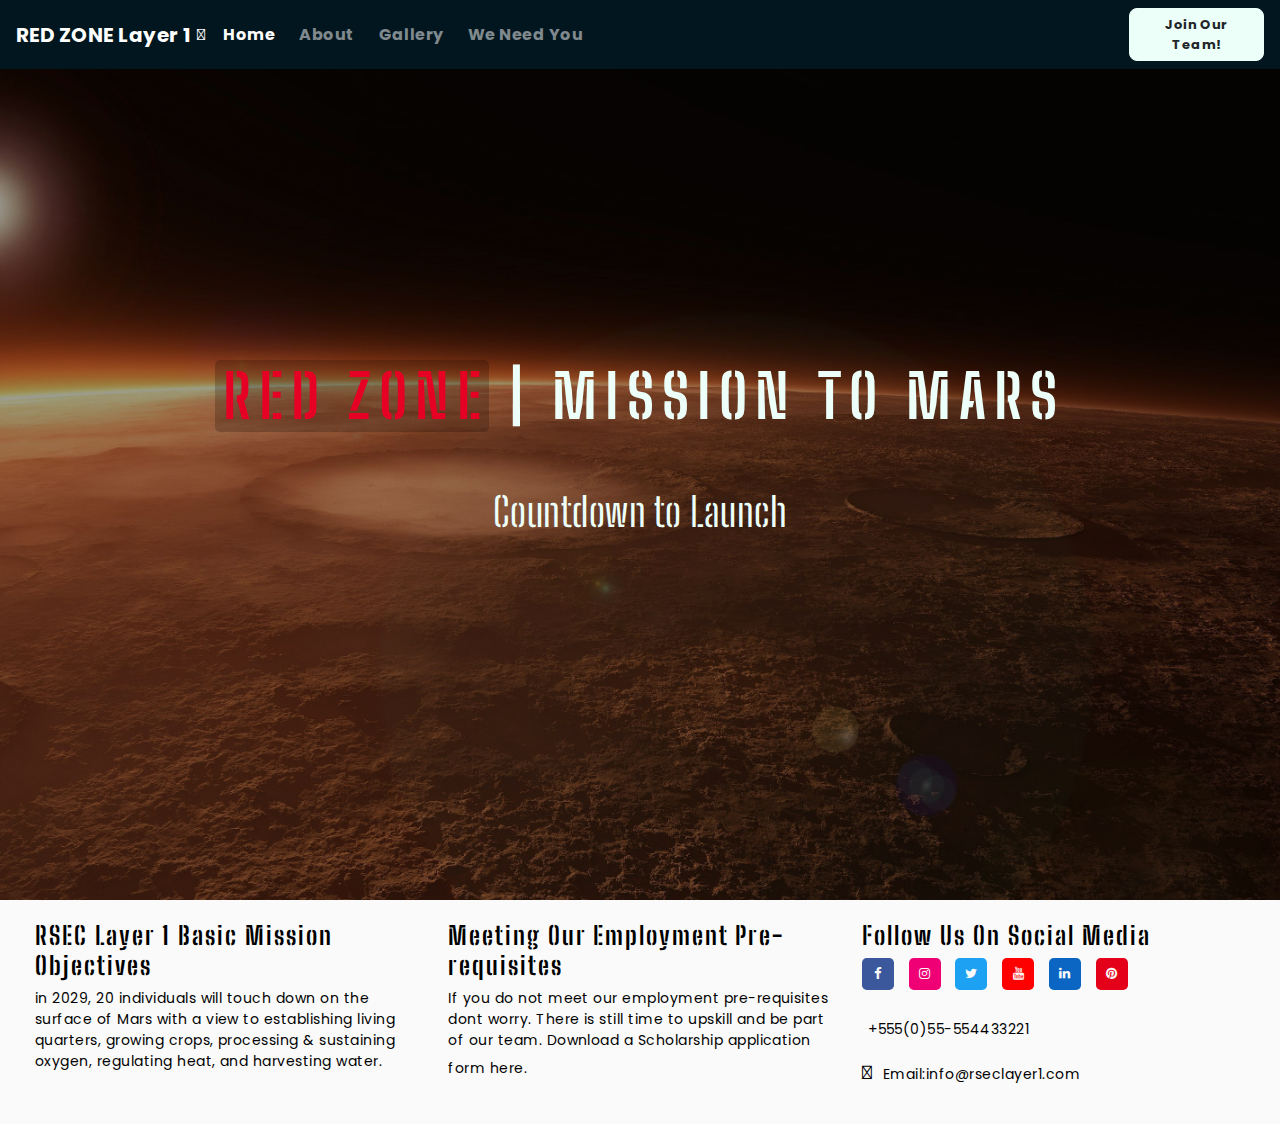
==== commit e39385d6: "final spell & grammer check, beautify code" ====
--- a/index.html
+++ b/index.html
@@ -1,5 +1,6 @@
 <!DOCTYPE html>
 <html lang="en">
+<!-- HTML Language attribute set to English -->
 
 <head>
 
@@ -37,10 +38,11 @@
 
         <div class="container-fluid navalert-container">
             <nav class="navbar navbar-dark navbar-expand-md">
-                <a href="index.html" class="navbar-brand">RED ZONE Layer 1</a>
+                <a href="index.html" class="navbar-brand">RED ZONE Layer 1</a><!-- Mission Title -->
                 <a><i class="fas fa-space-shuttle fa-rotate-270" aria-hidden="true"></i>
                     <span class="sr-only">Space-Shuttle</span>
                 </a>
+                <!-- Hamburger Style Collapsible Menu for Mobile -->
                 <button class="navbar-toggler ml-auto" type="button" data-toggle="collapse"
                     data-target="#navbarNavDropdown" aria-controls="navbarNavDropdown" aria-expanded="false"
                     aria-label="Toggle navigation">
@@ -68,7 +70,7 @@
 
     </header>
 
-    <!-- Start Mid-Section-->
+    <!-- Start Countdown Section-->
 
     <div class="container-fluid callout-container">
         <div class="row">
@@ -119,24 +121,27 @@
         </div>
     </div>
 
-    <!-- End Mid-Section-->
+    <!-- End Countdown Section-->
 
     <!--Start Footer-->
 
     <footer class="container-fluid">
         <div id="footer-details" class="row">
             <div class="col-sm-4">
+                <!-- Basic Mission Objectives -->
                 <h5 class="uppercase general-sub">RSEC Layer 1 Basic Mission Objectives</h5>
                 <p class="inline-block">in 2029, 20 individuals will touch down on the surface of Mars with a view to
-                    establishing living quaters, growing crops, processing & sustaining Oxygen, regulating heat, and
+                    establishing living quarters, growing crops, processing & sustaining oxygen, regulating heat, and
                     harvesting water.
                 </p>
             </div>
             <div class="col-sm-4">
-                <h5 class="uppercase general-sub">Meeting Our Employment Pre-requisutes</h5>
+                <!-- Prerequisites Scholarship Program -->
+                <h5 class="uppercase general-sub">Meeting Our Employment Pre-requisites</h5>
                 <p class="inline-block">If you do not meet our employment pre-requisites dont worry.
                     There is still time to upskill and be part of our team. Download a Scholarship application
                     form here.
+                    <!-- Download Application Form -->
                     <a href="assets/application/application-form.pdf" target="_blank" class="application-pdf">
                         <i class="fas fa-file-download" aria-hidden="true"></i>
                         <span class="sr-only">Download Link.</span>
@@ -146,6 +151,7 @@
             <div class="col-sm-4">
                 <h5 class="uppercase general-sub">Follow Us On Social Media</h5>
                 <ul class="list-inline social-links">
+                    <!-- Social Media Icons -->
                     <li class="list-inline-item">
                         <a target="_blank" href="https://www.facebook.com/">
                             <i class="fa fa-facebook" aria-hidden="true"></i>
@@ -183,12 +189,15 @@
                         </a>
                     </li>
                 </ul>
+                <!-- Contact Details -->
                 <p>
                     <i class="fas fa-mobile-alt" aria-hidden="true"></i>
+                    <span class="sr-only">Mobile-Contact-Number</span>
                     <a class="link-font" href="tel:+555(0)55554433221">+555(0)55-554433221</a>
                 </p>
                 <p>
                     <i class="far fa-envelope" aria-hidden="true"></i>
+                    <span class="sr-only">Email-Address</span>
                     <a class="link-font"
                         href="mailto:info@rseclayer1.com?subject:General%20Question">Email:info@rseclayer1.com</a>
                 </p>
@@ -205,8 +214,10 @@
             <div class="modal-content">
                 <div class="modal-header">
                     <h5 class="modal-title">Join Our Team!</h5>
+                    <!--Modal Heading-->
                     <a><i class="fas fa-space-shuttle fa-rotate-270 modal-shuttle" aria-hidden="true"></i>
                         <span class="sr-only">Space-Shuttle</span>
+                        <!--Modal Icon-->
                     </a>
                     <button type="button" class="close" data-dismiss="modal" aria-label="Close">
                         <span aria-hidden="true">&times;</span>
@@ -221,9 +232,11 @@
                         </div>
                         <div class="form-group">
                             <label for="contact-number"></label>
-                            <input type="tel" class="form-control" id="contact-number" placeholder="Enter Contact No.">
+                            <input type="tel" class="form-control" id="contact-number" placeholder="Enter Contact No."
+                                pattern="\d*" required>
                         </div>
                         <div class="input-group mb-3">
+                            <!--Dropdown Menu-->
                             <label for="inputGroupSelect01" class="form-control careers">Careers</label>
                             <select class="form-select" id="inputGroupSelect01">
                                 <option selected>Choose an Option...</option>
@@ -241,11 +254,13 @@
                                 with any other party</small>
                         </div>
                         <div class="form-group choose-file">
+                            <!--Upload File-->
                             <input type="file" class="form-control" id="inputGroupFile02" required>
                             <label class="input-group-text" for="inputGroupFile02">Choose File</label>
                             <small id="uploadHelp" class="form-text text-muted">Please choose a .PDF version of your
                                 most recent CV.</small>
                         </div>
+                        <!--Submit Button-->
                         <button type="submit" class="btn btn-modal btn--red2">Submit</button>
                     </form>
                 </div>
